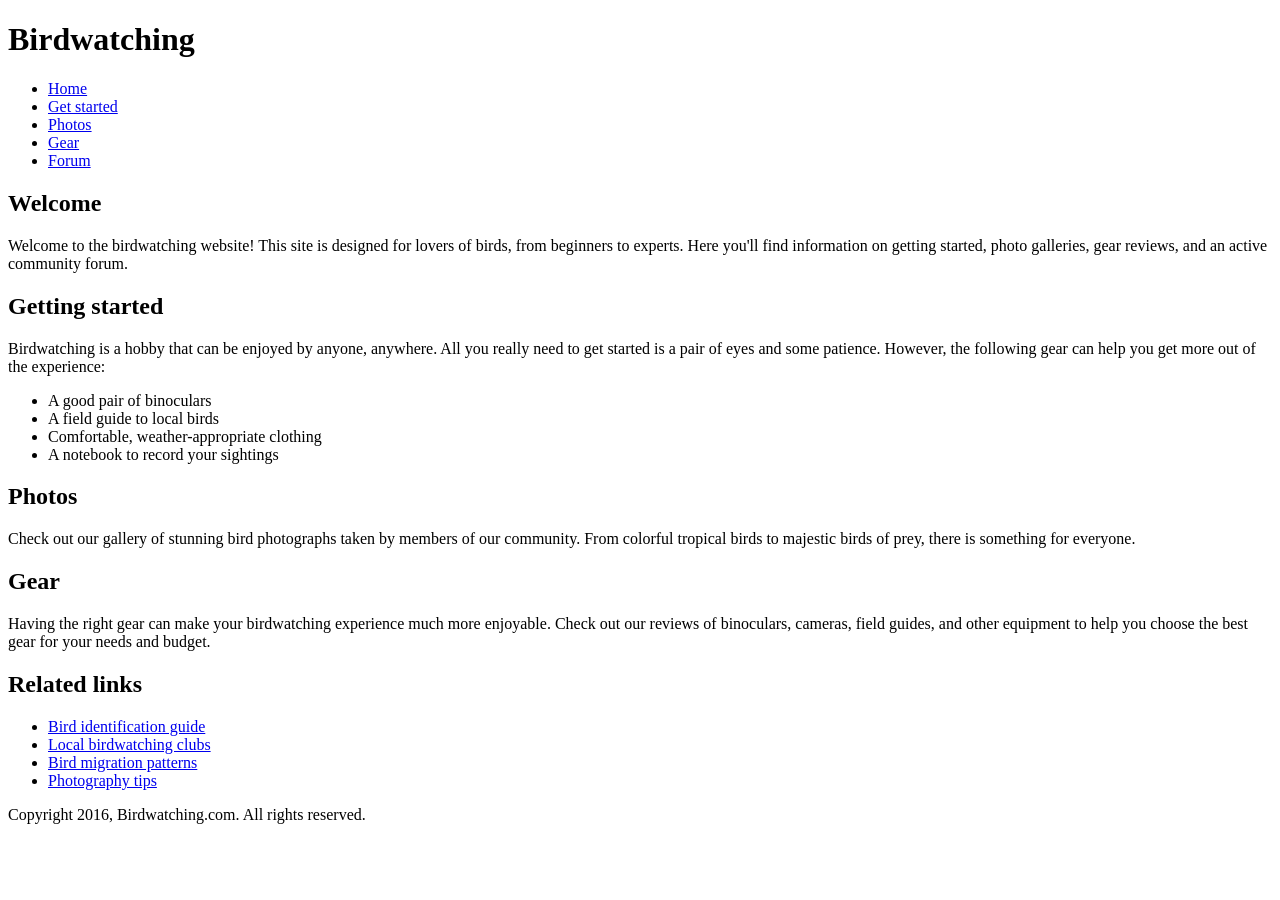
==== part 2/index.html @ 84f7cac5 "Initial commit - added unmodified index.html tutorial file for part 2" ====
<!DOCTYPE html>
<html lang="en">
<head>
<meta charset="utf-8">
<title>Birdwatching</title>
<!--
Name: Joel Stephane Ngniayie 
File: index.html
Date: 22 May 2026
This file structures a birdwatching page using semantic HTML elements.
-->
<link href="https://fonts.googleapis.com/css?family=Roboto+Condensed:300%7CCinzel+Decorative:700" rel="stylesheet">
</head>
<body>

<header>
  <h1>Birdwatching</h1>
  <nav>
    <ul>
      <li><a href="#">Home</a></li>
      <li><a href="#">Get started</a></li>
      <li><a href="#">Photos</a></li>
      <li><a href="#">Gear</a></li>
      <li><a href="#">Forum</a></li>
    </ul>
  </nav>
</header>

<main>
  <article>
    <h2>Welcome</h2>
    <p>Welcome to the birdwatching website! This site is designed for lovers of birds, from beginners to experts. Here you'll find information on getting started, photo galleries, gear reviews, and an active community forum.</p>

    <h2>Getting started</h2>
    <p>Birdwatching is a hobby that can be enjoyed by anyone, anywhere. All you really need to get started is a pair of eyes and some patience. However, the following gear can help you get more out of the experience:</p>

    <ul>
      <li>A good pair of binoculars</li>
      <li>A field guide to local birds</li>
      <li>Comfortable, weather-appropriate clothing</li>
      <li>A notebook to record your sightings</li>
    </ul>

    <h2>Photos</h2>
    <p>Check out our gallery of stunning bird photographs taken by members of our community. From colorful tropical birds to majestic birds of prey, there is something for everyone.</p>

    <h2>Gear</h2>
    <p>Having the right gear can make your birdwatching experience much more enjoyable. Check out our reviews of binoculars, cameras, field guides, and other equipment to help you choose the best gear for your needs and budget.</p>
  </article>

  <aside>
    <h2>Related links</h2>
    <ul>
      <li><a href="#">Bird identification guide</a></li>
      <li><a href="#">Local birdwatching clubs</a></li>
      <li><a href="#">Bird migration patterns</a></li>
      <li><a href="#">Photography tips</a></li>
    </ul>
  </aside>
</main>

<footer>
  <p>Copyright 2016, Birdwatching.com. All rights reserved.</p>
</footer>

</body>
</html>
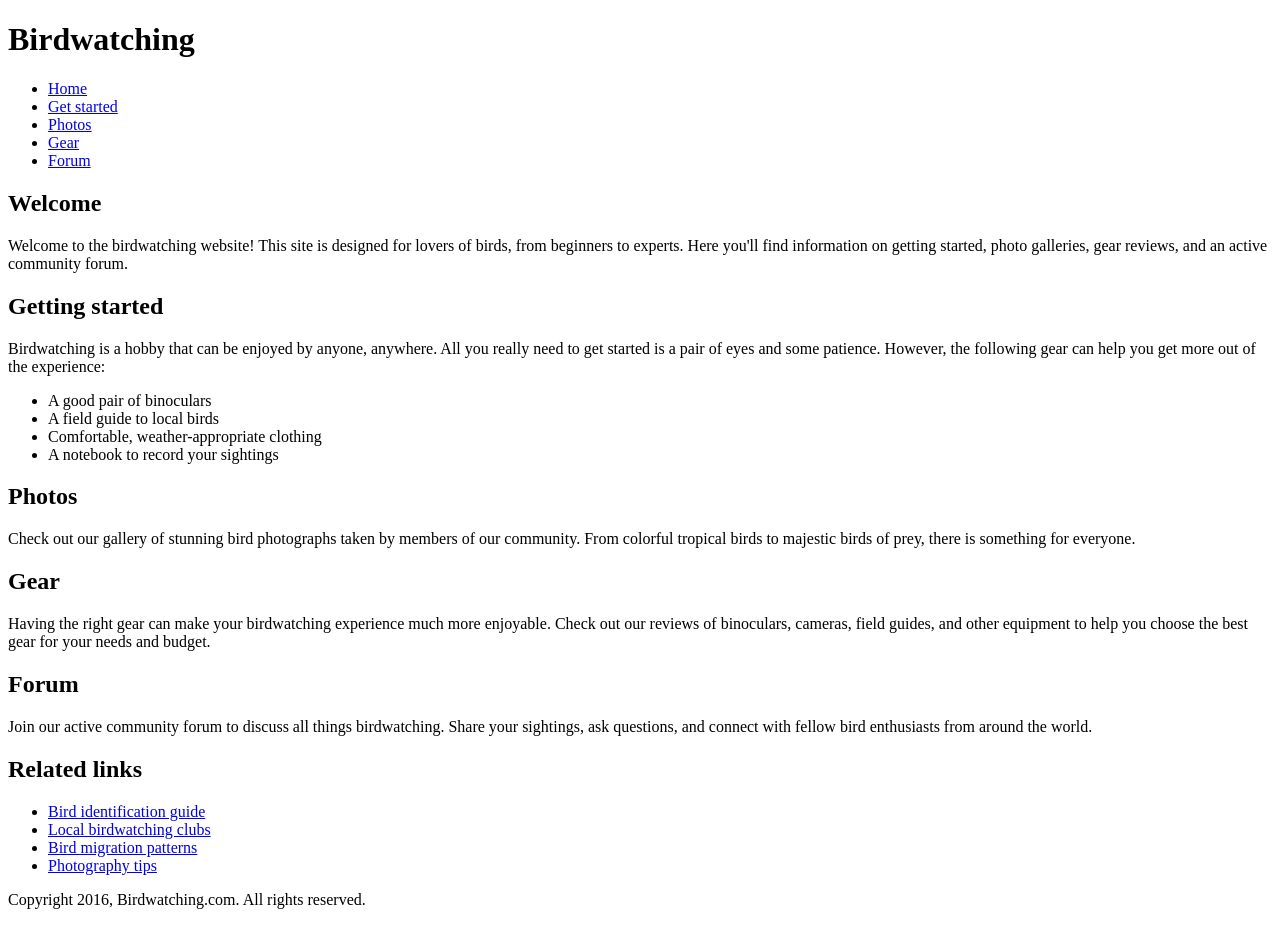
==== commit f1eac2d7: "Fourth commit - added forum section to index.html" ====
--- a/part 2/index.html
+++ b/part 2/index.html
@@ -9,7 +9,7 @@
 Date: 22 May 2026
 This file structures a birdwatching page using semantic HTML elements.
 -->
-<link href="https://fonts.googleapis.com/css?family=Roboto+Condensed:300%7CCinzel+Decorative:700" rel="stylesheet">
+
 </head>
 <body>
 
@@ -47,6 +47,8 @@
     <h2>Gear</h2>
     <p>Having the right gear can make your birdwatching experience much more enjoyable. Check out our reviews of binoculars, cameras, field guides, and other equipment to help you choose the best gear for your needs and budget.</p>
   </article>
+  <h2>Forum</h2>
+    <p>Join our active community forum to discuss all things birdwatching. Share your sightings, ask questions, and connect with fellow bird enthusiasts from around the world.</p>
 
   <aside>
     <h2>Related links</h2>
